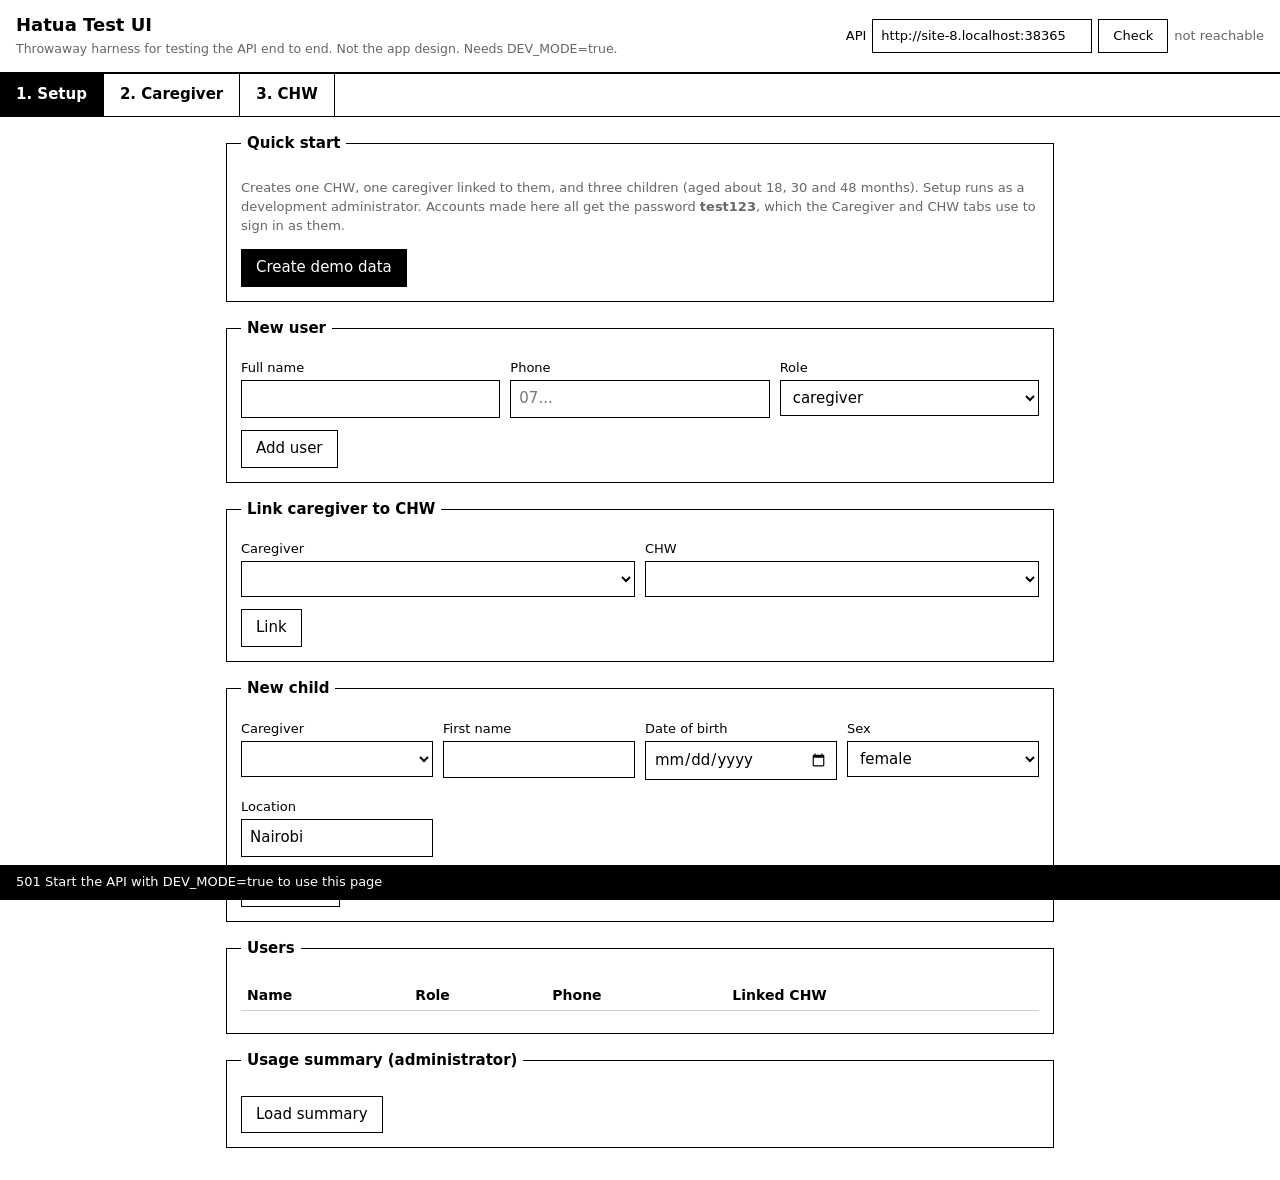
==== backend/test_ui/index.html @ d22b623a "feat(backend): children, assessments, CHW and admin APIs" ====
<!doctype html>
<html lang="en">
<head>
<meta charset="utf-8">
<meta name="viewport" content="width=device-width, initial-scale=1">
<title>Hatua Test UI</title>
<style>
  :root { --fg: #000; --bg: #fff; --mute: #666; --line: #000; --soft: #f2f2f2; }
  * { box-sizing: border-box; }
  body { margin: 0; font: 15px/1.45 system-ui, -apple-system, "Segoe UI", sans-serif;
         color: var(--fg); background: var(--bg); }
  header { border-bottom: 2px solid var(--line); padding: 12px 16px; display: flex;
           flex-wrap: wrap; gap: 12px; align-items: center; justify-content: space-between; }
  header h1 { font-size: 18px; margin: 0; }
  header small { color: var(--mute); }
  .api { display: flex; gap: 6px; align-items: center; font-size: 13px; }
  .api input { width: 220px; }
  nav { display: flex; border-bottom: 1px solid var(--line); overflow-x: auto; }
  nav button { border: 0; border-right: 1px solid var(--line); background: var(--bg);
               padding: 10px 16px; font-weight: 600; }
  nav button[aria-selected="true"] { background: var(--fg); color: var(--bg); }
  main { max-width: 860px; margin: 0 auto; padding: 16px; }
  section { display: none; } section.on { display: block; }
  fieldset { border: 1px solid var(--line); margin: 0 0 16px; padding: 12px 14px 14px; }
  legend { font-weight: 700; padding: 0 6px; }
  label { display: block; font-size: 13px; margin: 8px 0 2px; }
  input, select, button { font: inherit; color: var(--fg); }
  input, select { width: 100%; padding: 7px 8px; border: 1px solid var(--line); background: var(--bg); }
  button { cursor: pointer; padding: 7px 14px; border: 1px solid var(--line); background: var(--bg); }
  button.primary { background: var(--fg); color: var(--bg); }
  button:disabled { opacity: .4; cursor: default; }
  .row { display: grid; grid-template-columns: repeat(auto-fit, minmax(170px, 1fr)); gap: 10px; }
  .actions { margin-top: 12px; display: flex; gap: 8px; flex-wrap: wrap; }
  .q { border-top: 1px solid #ccc; padding: 10px 0; }
  .q p { margin: 0 0 6px; font-weight: 600; }
  .opts { display: flex; flex-wrap: wrap; gap: 6px; }
  .opts label { display: inline-flex; gap: 6px; align-items: center; margin: 0; border: 1px solid var(--line);
                padding: 4px 10px; font-size: 14px; cursor: pointer; }
  .opts input { width: auto; margin: 0; }
  .opts label:has(input:checked) { background: var(--fg); color: var(--bg); }
  .card { border: 2px solid var(--line); padding: 12px 14px; margin: 12px 0; }
  .card h3 { margin: 0 0 6px; font-size: 16px; }
  .tag { display: inline-block; border: 1px solid var(--line); padding: 1px 8px; font-size: 12px;
         font-weight: 700; text-transform: uppercase; letter-spacing: .04em; margin-right: 4px; }
  .tag.solid { background: var(--fg); color: var(--bg); }
  table { width: 100%; border-collapse: collapse; margin: 8px 0; font-size: 14px; }
  th, td { text-align: left; border-bottom: 1px solid #ccc; padding: 5px 6px; vertical-align: top; }
  .mute { color: var(--mute); font-size: 13px; }
  .msg { border-left: 4px solid var(--line); padding: 6px 10px; background: var(--soft); margin: 8px 0; }
  details { margin-top: 8px; } summary { cursor: pointer; font-size: 13px; }
  pre { background: var(--soft); padding: 8px; overflow: auto; font-size: 12px; max-height: 300px; }
  #log { position: fixed; bottom: 0; left: 0; right: 0; background: var(--fg); color: var(--bg);
         padding: 8px 16px; font-size: 13px; display: none; }
  @media (max-width: 520px) { .api input { width: 150px; } }
</style>
</head>
<body>
<header>
  <div><h1>Hatua Test UI</h1><small>Throwaway harness for testing the API end to end. Not the app design. Needs DEV_MODE=true.</small></div>
  <div class="api">API <input id="base"> <button id="ping">Check</button> <span id="health" class="mute"></span></div>
</header>
<nav role="tablist">
  <button data-tab="setup" aria-selected="true">1. Setup</button>
  <button data-tab="caregiver">2. Caregiver</button>
  <button data-tab="chw">3. CHW</button>
</nav>
<main>

<section id="setup" class="on">
  <fieldset>
    <legend>Quick start</legend>
    <p class="mute">Creates one CHW, one caregiver linked to them, and three children (aged about 18, 30 and 48 months).
      Setup runs as a development administrator. Accounts made here all get the password <b>test123</b>, which the
      Caregiver and CHW tabs use to sign in as them.</p>
    <button class="primary" id="seed">Create demo data</button>
  </fieldset>
  <fieldset>
    <legend>New user</legend>
    <div class="row">
      <div><label>Full name</label><input id="u-name"></div>
      <div><label>Phone</label><input id="u-phone" placeholder="07..."></div>
      <div><label>Role</label><select id="u-role"><option>caregiver</option><option>chw</option><option>admin</option></select></div>
    </div>
    <div class="actions"><button id="u-add">Add user</button></div>
  </fieldset>
  <fieldset>
    <legend>Link caregiver to CHW</legend>
    <div class="row">
      <div><label>Caregiver</label><select id="l-cg"></select></div>
      <div><label>CHW</label><select id="l-chw"></select></div>
    </div>
    <div class="actions"><button id="l-go">Link</button></div>
  </fieldset>
  <fieldset>
    <legend>New child</legend>
    <div class="row">
      <div><label>Caregiver</label><select id="c-cg"></select></div>
      <div><label>First name</label><input id="c-name"></div>
      <div><label>Date of birth</label><input id="c-dob" type="date"></div>
      <div><label>Sex</label><select id="c-sex"><option>female</option><option>male</option></select></div>
      <div><label>Location</label><input id="c-loc" value="Nairobi"></div>
    </div>
    <div class="actions"><button id="c-add">Add child</button></div>
  </fieldset>
  <fieldset>
    <legend>Users</legend>
    <table><thead><tr><th>Name</th><th>Role</th><th>Phone</th><th>Linked CHW</th></tr></thead><tbody id="users"></tbody></table>
  </fieldset>
  <fieldset>
    <legend>Usage summary (administrator)</legend>
    <div class="actions"><button id="s-load">Load summary</button></div>
    <div id="summary"></div>
  </fieldset>
</section>

<section id="caregiver">
  <fieldset>
    <legend>Act as caregiver</legend>
    <div class="row">
      <div><label>Caregiver</label><select id="a-cg"></select></div>
      <div><label>Child</label><select id="a-child"></select></div>
    </div>
    <div class="actions"><button class="primary" id="a-start">Start assessment</button> <button id="a-hist">Refresh history</button></div>
  </fieldset>
  <div id="a-form"></div>
  <div id="a-result"></div>
  <h3>History</h3>
  <div id="a-history">Pick a child.</div>
</section>

<section id="chw">
  <fieldset>
    <legend>Act as CHW</legend>
    <div class="row">
      <div><label>CHW</label><select id="w-chw"></select></div>
      <div><label>Show</label><select id="w-show"><option value="false">Open cases</option><option value="true">All cases</option></select></div>
    </div>
    <div class="actions"><button class="primary" id="w-load">Load cases</button></div>
  </fieldset>
  <div id="w-cases"></div>
</section>
</main>
<div id="log"></div>

<script>
const $ = s => document.querySelector(s);
const OUTCOMES = { refer_to_facility: "Refer to facility", reviewed_not_concerning: "Reviewed, not concerning", unreachable: "Unreachable" };
const PASSWORD = "test123";  // every account this page creates gets this password
let users = [], children = [], questions = null;
const tokens = {};  // "admin" or user_id -> access token

try { $("#base").value = localStorage.getItem("hatua-base") || location.origin.replace(/^file:.*/, "http://127.0.0.1:8000"); }
catch { $("#base").value = "http://127.0.0.1:8000"; }
if ($("#base").value === "null") $("#base").value = "http://127.0.0.1:8000";

function note(text, bad) {
  const el = $("#log"); el.textContent = text; el.style.display = "block";
  el.style.background = bad ? "#000" : "#333"; clearTimeout(note.t);
  note.t = setTimeout(() => el.style.display = "none", bad ? 7000 : 2500);
}

async function raw(path, opts = {}, token) {
  const base = $("#base").value.replace(/\/$/, "");
  try { localStorage.setItem("hatua-base", base); } catch {}
  const headers = { "Content-Type": "application/json" };
  if (token) headers.Authorization = `Bearer ${token}`;
  const res = await fetch(base + path, { ...opts, headers, body: opts.body ? JSON.stringify(opts.body) : undefined });
  const data = res.status === 204 ? null : await res.json().catch(() => null);
  return { res, data };
}

// Sign in as an actor: "admin" (the development administrator) or a user id (password test123).
async function signIn(actor) {
  if (actor === "admin") {
    const { res, data } = await raw("/dev/admin-session", { method: "POST" });
    if (!res.ok) throw fail(res, data, "Start the API with DEV_MODE=true to use this page");
    return tokens.admin = data.access_token;
  }
  const u = users.find(x => x.user_id === actor);
  if (!u) throw fail({ status: 0 }, null, "Unknown user");
  const { res, data } = await raw("/auth/login", { method: "POST", body: { phone_number: u.phone_number, password: PASSWORD } });
  if (!res.ok) throw fail(res, data, `Cannot sign in as ${u.full_name}: only accounts made on this page (password ${PASSWORD}) work here`);
  return tokens[actor] = data.access_token;
}

function fail(res, data, fallback) {
  const d = data && data.detail;
  const msg = fallback || (typeof d === "string" ? d : JSON.stringify(d || data));
  note(`${res.status || ""} ${msg}`.trim(), true);
  return new Error(msg);
}

// api(path, opts, actor): actor defaults to the administrator. Signs in when needed and
// once more if the session has expired.
async function api(path, opts = {}, actor = "admin") {
  const token = tokens[actor] || await signIn(actor);
  let { res, data } = await raw(path, opts, token);
  if (res.status === 401) {
    delete tokens[actor];
    ({ res, data } = await raw(path, opts, await signIn(actor)));
  }
  if (!res.ok) throw fail(res, data);
  return data;
}

const esc = s => String(s ?? "").replace(/[&<>"]/g, c => ({ "&": "&amp;", "<": "&lt;", ">": "&gt;", '"': "&quot;" }[c]));
const name = id => (users.find(u => u.user_id === id) || {}).full_name || "";
const opts = (list, val, label, empty) =>
  (empty ? `<option value="">${empty}</option>` : "") + list.map(x => `<option value="${x[val]}">${esc(label(x))}</option>`).join("");

async function refresh() {
  users = await api("/admin/users");
  children = await api("/children");
  const cgs = users.filter(u => u.role === "caregiver" && u.is_active), chws = users.filter(u => u.role === "chw" && u.is_active);
  for (const s of ["#l-cg", "#c-cg", "#a-cg"]) { const v = $(s).value; $(s).innerHTML = opts(cgs, "user_id", u => u.full_name); if (v) $(s).value = v; }
  for (const s of ["#l-chw", "#w-chw"]) { const v = $(s).value; $(s).innerHTML = opts(chws, "user_id", u => u.full_name); if (v) $(s).value = v; }
  $("#users").innerHTML = users.map(u => `<tr><td>${esc(u.full_name)}${u.is_active ? "" : " <span class=mute>(inactive)</span>"}</td><td>${u.role}</td><td>${esc(u.phone_number)}</td><td>${esc(name(u.linked_chw_id)) || "-"}</td></tr>`).join("")
    || `<tr><td colspan="4" class="mute">No users yet.</td></tr>`;
  fillChildren();
}

function fillChildren() {
  const v = $("#a-child").value;
  const mine = children.filter(c => c.caregiver_id === $("#a-cg").value);
  $("#a-child").innerHTML = opts(mine, "child_id", c => `${c.first_name} (${c.age_months} months)`);
  if (v && mine.some(c => c.child_id === v)) $("#a-child").value = v;
}

function dobMonthsAgo(m) { const d = new Date(); d.setMonth(d.getMonth() - m); d.setDate(d.getDate() - 3); return d.toISOString().slice(0, 10); }
const phone = () => "07" + String(Math.floor(Math.random() * 1e8)).padStart(8, "0");
const newUser = (full_name, role, phone_number) => api("/admin/users", { method: "POST", body: { full_name, phone_number: phone_number || phone(), password: PASSWORD, role } });

// ---------- Setup ----------
$("#seed").onclick = async () => {
  const chw = await newUser("Wanjiku (CHW)", "chw");
  const cg = await newUser("Achieng (caregiver)", "caregiver");
  await api(`/admin/users/${cg.user_id}/chw`, { method: "PUT", body: { chw_id: chw.user_id } });
  for (const [first_name, m, sex] of [["Neema", 18, "female"], ["Baraka", 30, "male"], ["Imani", 48, "female"]])
    await api("/children", { method: "POST", body: { caregiver_id: cg.user_id, first_name, date_of_birth: dobMonthsAgo(m), sex, location: "Kibra" } });
  await refresh(); $("#a-cg").value = cg.user_id; $("#w-chw").value = chw.user_id; fillChildren();
  note("Demo data created");
};
$("#u-add").onclick = async () => {
  await newUser($("#u-name").value, $("#u-role").value, $("#u-phone").value);
  $("#u-name").value = $("#u-phone").value = ""; await refresh(); note("User added");
};
$("#l-go").onclick = async () => {
  await api(`/admin/users/${$("#l-cg").value}/chw`, { method: "PUT", body: { chw_id: $("#l-chw").value } }); await refresh(); note("Linked");
};
$("#c-add").onclick = async () => {
  await api("/children", { method: "POST", body: { caregiver_id: $("#c-cg").value, first_name: $("#c-name").value, date_of_birth: $("#c-dob").value, sex: $("#c-sex").value, location: $("#c-loc").value } });
  $("#c-name").value = ""; await refresh(); note("Child added");
};
$("#s-load").onclick = async () => {
  const s = await api("/admin/summary");
  const row = (k, v) => `<tr><td>${k}</td><td>${v}</td></tr>`;
  $("#summary").innerHTML = `<table><tbody>
    ${row("Active accounts", Object.entries(s.users).map(([r, n]) => `${r} ${n}`).join(", "))}
    ${row("Children", s.children)}${row("Assessments", s.assessments)}
    ${row("By risk level", Object.entries(s.by_risk_level).map(([r, n]) => `${r} ${n}`).join(", "))}
    ${row("Sent to a CHW", s.flagged_for_chw)}${row("Anomaly flags", s.anomaly_flags)}
    ${row("CHW outcomes", Object.entries(s.outcomes).map(([o, n]) => `${OUTCOMES[o]} ${n}`).join(", "))}
    ${row("Awaiting CHW review", s.awaiting_review)}</tbody></table>`;
};

// ---------- Caregiver ----------
$("#a-cg").onchange = () => { fillChildren(); loadHistory(); };
$("#a-child").onchange = () => { $("#a-form").innerHTML = $("#a-result").innerHTML = ""; loadHistory(); };

$("#a-start").onclick = async () => {
  const id = $("#a-child").value; if (!id) return note("Pick a child first", true);
  $("#a-result").innerHTML = "";
  try { questions = await api(`/assessments/questions?child_id=${id}`, {}, $("#a-cg").value); }
  catch (e) { $("#a-form").innerHTML = `<div class="msg">${esc(e.message)}</div>`; return; }
  const how = questions.method === "milestone_check" ? "movement milestone check (WHO windows)" : "risk model";
  $("#a-form").innerHTML = `<fieldset><legend>Questionnaire: ${questions.age_months} months, band ${questions.age_band}</legend>
    <p class="mute">${questions.questions.length} questions, ${how}, ${esc(questions.model_version)}</p>
    ${questions.questions.map((q, n) => `<div class="q"><p>${n + 1}. ${esc(q.text)} <span class="mute">${q.item}</span></p><div class="opts">
      ${q.options.map(o => `<label><input type="radio" name="${q.item}" value="${o.value}">${esc(o.label)}</label>`).join("")}</div></div>`).join("")}
    <div class="actions"><button class="primary" id="a-submit">Submit</button>
      <button id="fill-yes">Fill: all achieved</button><button id="fill-no">Fill: none achieved</button><button id="fill-rand">Fill: random</button></div></fieldset>`;
  const fill = pick => questions.questions.forEach(q => { const o = pick(q.options); document.querySelector(`input[name="${q.item}"][value="${o.value}"]`).checked = true; });
  const good = { yes: 1, few_times_year: 1, never: 1, not_at_all: 1, same_or_less: 1 };
  $("#fill-yes").onclick = () => fill(os => os.find(o => good[o.value]));
  $("#fill-no").onclick = () => fill(os => os.find(o => !good[o.value] && o.value !== "dont_know"));
  $("#fill-rand").onclick = () => fill(os => os[Math.floor(Math.random() * os.length)]);
  $("#a-submit").onclick = submit;
};

async function submit() {
  const responses = {}, missing = [];
  for (const q of questions.questions) {
    const c = document.querySelector(`input[name="${q.item}"]:checked`);
    c ? responses[q.item] = c.value : missing.push(q.item);
  }
  if (missing.length) return note(`Answer every question (${missing.length} left)`, true);
  const r = await api("/assessments", { method: "POST", body: { child_id: questions.child_id, responses } }, $("#a-cg").value);
  $("#a-form").innerHTML = "";
  $("#a-result").innerHTML = `<h3>Result</h3>` + caregiverCard(r);
  loadHistory();
}

function caregiverCard(r) {
  const behind = r.domains.filter(d => d.status === "needs_support");
  return `<div class="card">
    <h3>${esc(r.child_name)}, ${r.age_months} months <span class="mute">${new Date(r.submitted_at).toLocaleString()}</span></h3>
    <span class="tag solid">Risk: ${r.risk_level}</span>${r.anomaly_flag ? `<span class="tag">Answers flagged as unusual</span>` : ""}
    ${r.sent_to_chw ? `<span class="tag">Sent to CHW</span>` : ""}
    ${r.method === "milestone_check" ? `<p class="mute">Under 24 months only movement is checked.</p>` : ""}
    <table><thead><tr><th>Area</th><th>Status</th></tr></thead><tbody>
    ${r.domains.map(d => `<tr><td>${d.label}</td><td>${d.status === "needs_support" ? "<b>Needs support</b>" : "On track"}</td></tr>`).join("")}</tbody></table>
    ${r.top_reasons.length ? `<p><b>Things to try at home:</b> practise ${r.top_reasons.map(x => esc(x.question)).join("; ")}.</p>` : ""}
    ${!behind.length && r.risk_level === "low" ? `<p>${esc(r.child_name)} is doing what we expect for their age.</p>` : ""}
    ${r.caregiver_message ? `<div class="msg"><b>From your CHW:</b> ${esc(r.caregiver_message)}</div>`
      : r.sent_to_chw && !r.chw_outcome ? `<p class="mute">Waiting for your CHW to review.</p>` : ""}
    <details><summary>Model details (testing only)</summary><pre>${esc(JSON.stringify(r.model, null, 2))}
${esc(JSON.stringify(r.domains, null, 2))}</pre></details></div>`;
}

async function loadHistory() {
  const id = $("#a-child").value;
  if (!id) { $("#a-history").innerHTML = "Pick a child."; return; }
  const rows = await api(`/children/${id}/assessments`, {}, $("#a-cg").value);
  $("#a-history").innerHTML = rows.length ? rows.map(caregiverCard).join("") : `<p class="mute">No assessments yet.</p>`;
}
$("#a-hist").onclick = loadHistory;

// ---------- CHW ----------
$("#w-load").onclick = loadCases;
async function loadCases() {
  const id = $("#w-chw").value; if (!id) return note("Pick a CHW first", true);
  const rows = await api(`/chw/cases?include_reviewed=${$("#w-show").value}`, {}, id);
  $("#w-cases").innerHTML = rows.length ? rows.map(chwCard).join("") : `<p class="mute">No cases. Only medium or high risk results and flagged answers come here, and only from linked caregivers.</p>`;
  document.querySelectorAll("[data-outcome]").forEach(b => b.onclick = async () => {
    await api(`/chw/cases/${b.dataset.pid}/outcome`, { method: "POST", body: { outcome: b.dataset.outcome } }, id);
    note("Outcome saved"); loadCases();
  });
}

const num = (x, d) => x == null ? "-" : x.toFixed(d);

function chwCard(r) {
  const rules = r.method === "milestone_check";
  return `<div class="card">
    <h3>${esc(r.child_name)}, ${r.age_months} months <span class="mute">${esc(r.location)} · ${new Date(r.submitted_at).toLocaleString()}</span></h3>
    <p class="mute">Caregiver: ${esc(r.caregiver.full_name)}, ${esc(r.caregiver.phone_number)}</p>
    <span class="tag solid">Risk: ${r.risk_level}</span>${r.anomaly_flag ? `<span class="tag solid">${rules ? "Inconsistent answers" : "Anomaly flag"}</span>` : ""}
    <table><thead><tr><th>Area</th><th>Status</th>${rules ? "" : "<th>SHAP (log-odds)</th>"}<th>Questions</th></tr></thead><tbody>
    ${r.domains.map(d => `<tr><td>${d.label}</td><td>${d.status === "needs_support" ? "<b>Needs support</b>" : "On track"}</td>${rules ? "" : `<td>${num(d.contribution, 2)}</td>`}<td>${d.n_items}</td></tr>`).join("")}</tbody></table>
    ${r.top_reasons.length ? `<p><b>Main reasons:</b></p><ol>${r.top_reasons.map(x => rules
        ? `<li>Not yet ${esc(x.question)} (${x.months_past_window} months past the usual window)</li>`
        : `<li>Not yet ${esc(x.question)} (${x.domain_label}, +${num(x.contribution, 2)})</li>`).join("")}</ol>` : ""}
    ${r.anomaly_flag ? `<div class="msg">The answer pattern is unusual for this age. Check the answers with the caregiver.</div>` : ""}
    <details><summary>Caregiver answers</summary><pre>${esc(JSON.stringify(r.answers, null, 2))}</pre></details>
    <p class="mute">${rules ? `WHO motor windows, ${esc(r.model.version)}`
      : `Probability ${num(r.model.probability, 3)}, cut-offs ${num(r.model.threshold, 3)} / ${num(r.model.high_threshold, 3)}${r.model.high_threshold_source === "provisional" ? " (provisional)" : ""}, anomaly score ${num(r.model.anomaly_score, 4)}, model ${esc(r.model.version)}`}</p>
    ${r.chw_outcome ? `<div class="msg"><b>Outcome:</b> ${OUTCOMES[r.chw_outcome]}</div>`
      : `<div class="actions">${Object.entries(OUTCOMES).map(([k, v]) => `<button data-pid="${r.prediction_id}" data-outcome="${k}">${v}</button>`).join("")}</div>`}
  </div>`;
}

// ---------- Tabs, start ----------
document.querySelectorAll("nav button").forEach(b => b.onclick = () => {
  document.querySelectorAll("nav button").forEach(x => x.setAttribute("aria-selected", x === b));
  document.querySelectorAll("section").forEach(s => s.classList.toggle("on", s.id === b.dataset.tab));
  if (b.dataset.tab === "caregiver") { $("#a-result").innerHTML = ""; loadHistory(); }
  if (b.dataset.tab === "chw" && $("#w-chw").value) loadCases();
});
$("#ping").onclick = async () => {
  try { await raw("/health"); for (const k in tokens) delete tokens[k]; await refresh(); $("#health").textContent = "connected"; }
  catch { $("#health").textContent = "not reachable"; }
};
$("#ping").click();
</script>
</body>
</html>
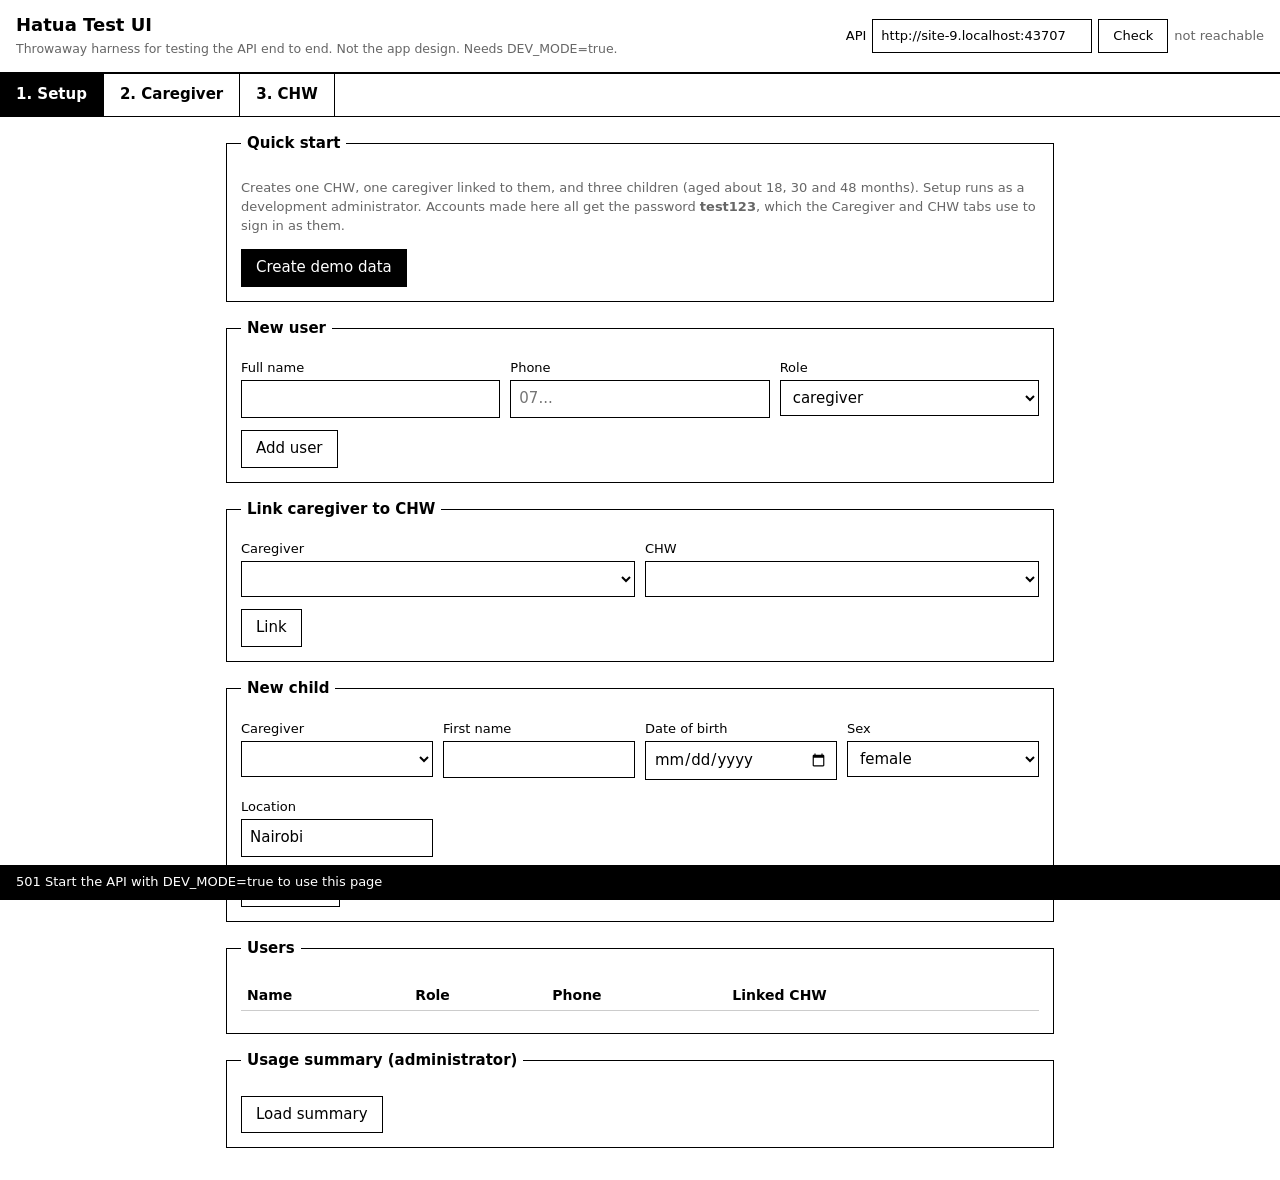
==== commit 504aafe1: "feat(backend): email sign-in, Ask a CHW, growth check and Swahili - Email and password sign-in with " ====
--- a/backend/test_ui/index.html
+++ b/backend/test_ui/index.html
@@ -178,7 +178,7 @@
   }
   const u = users.find(x => x.user_id === actor);
   if (!u) throw fail({ status: 0 }, null, "Unknown user");
-  const { res, data } = await raw("/auth/login", { method: "POST", body: { phone_number: u.phone_number, password: PASSWORD } });
+  const { res, data } = await raw("/auth/login", { method: "POST", body: { email: u.email, password: PASSWORD } });
   if (!res.ok) throw fail(res, data, `Cannot sign in as ${u.full_name}: only accounts made on this page (password ${PASSWORD}) work here`);
   return tokens[actor] = data.access_token;
 }
@@ -214,7 +214,7 @@
   const cgs = users.filter(u => u.role === "caregiver" && u.is_active), chws = users.filter(u => u.role === "chw" && u.is_active);
   for (const s of ["#l-cg", "#c-cg", "#a-cg"]) { const v = $(s).value; $(s).innerHTML = opts(cgs, "user_id", u => u.full_name); if (v) $(s).value = v; }
   for (const s of ["#l-chw", "#w-chw"]) { const v = $(s).value; $(s).innerHTML = opts(chws, "user_id", u => u.full_name); if (v) $(s).value = v; }
-  $("#users").innerHTML = users.map(u => `<tr><td>${esc(u.full_name)}${u.is_active ? "" : " <span class=mute>(inactive)</span>"}</td><td>${u.role}</td><td>${esc(u.phone_number)}</td><td>${esc(name(u.linked_chw_id)) || "-"}</td></tr>`).join("")
+  $("#users").innerHTML = users.map(u => `<tr><td>${esc(u.full_name)}${u.is_active ? "" : " <span class=mute>(inactive)</span>"}</td><td>${u.role}</td><td>${esc(u.phone_number)}<br><span class=mute>${esc(u.email || "no email")}</span></td><td>${esc(name(u.linked_chw_id)) || "-"}</td></tr>`).join("")
     || `<tr><td colspan="4" class="mute">No users yet.</td></tr>`;
   fillChildren();
 }
@@ -228,7 +228,9 @@
 
 function dobMonthsAgo(m) { const d = new Date(); d.setMonth(d.getMonth() - m); d.setDate(d.getDate() - 3); return d.toISOString().slice(0, 10); }
 const phone = () => "07" + String(Math.floor(Math.random() * 1e8)).padStart(8, "0");
-const newUser = (full_name, role, phone_number) => api("/admin/users", { method: "POST", body: { full_name, phone_number: phone_number || phone(), password: PASSWORD, role } });
+// People sign in with an email; this page makes one up for each account it creates.
+const email = role => `${role}-${Math.random().toString(36).slice(2, 8)}@hatua.test`;
+const newUser = (full_name, role, phone_number) => api("/admin/users", { method: "POST", body: { full_name, email: email(role), phone_number: phone_number || phone(), password: PASSWORD, role } });
 
 // ---------- Setup ----------
 $("#seed").onclick = async () => {
